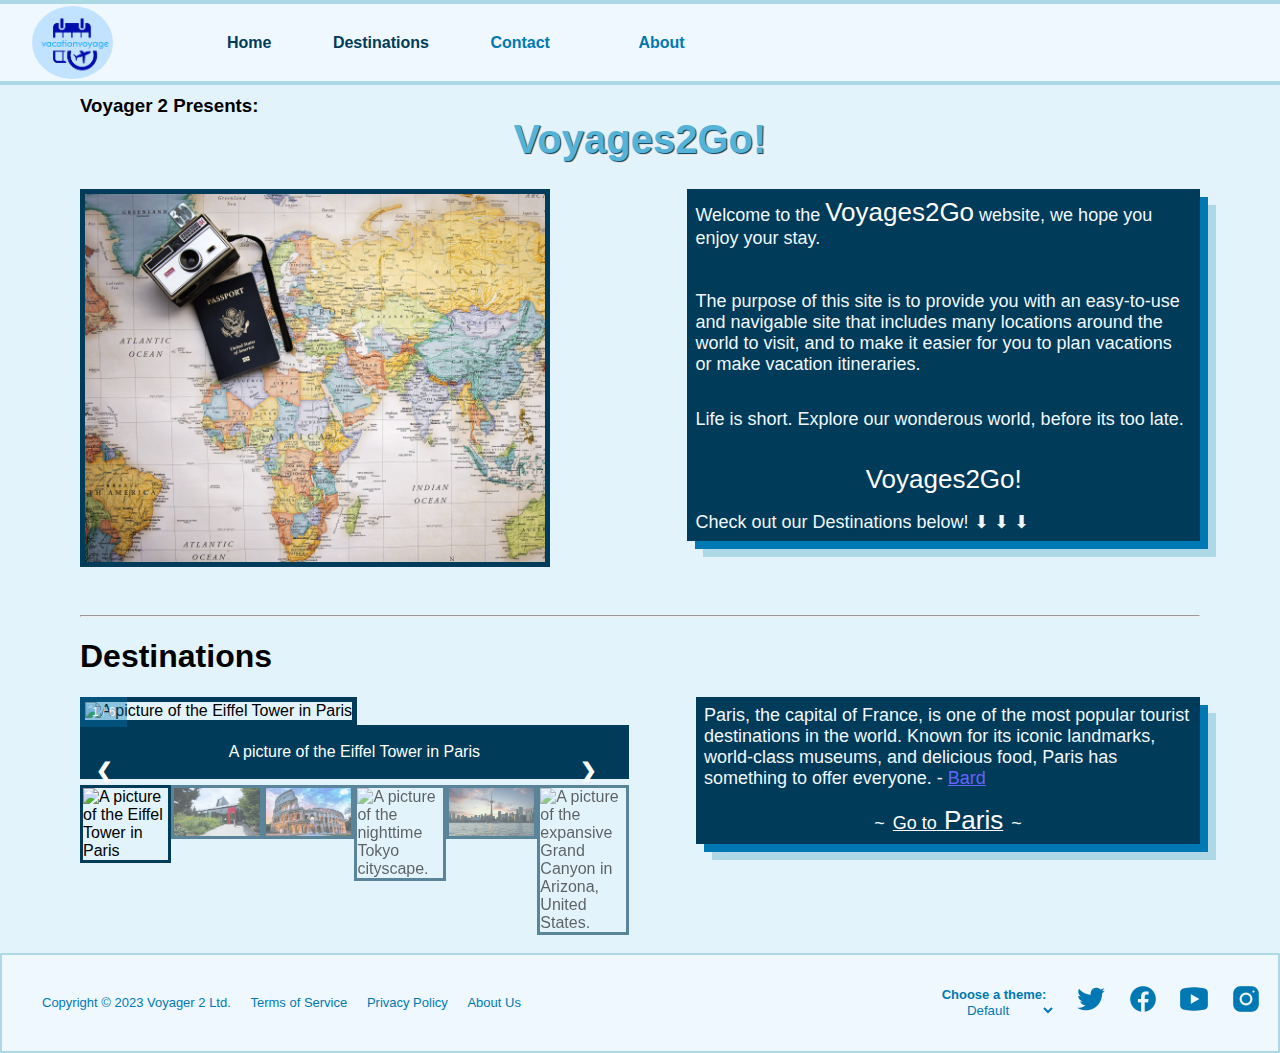
==== index.html @ 3b56e043 "commit April 21th 1:45AM - image cleanup" ====
<!DOCTYPE html> <!-- Declaration that this document is written with html -->
<html lang="en"> <!-- 1st layer -->
<head>
    <meta name="author" content="Beniam"> <!-- additional info -->
    <meta name="description" content="Website Home Page"> <!-- Briefly describe the page -->
    <!-- Meta tags are "empty" tags meaning no closing / -->
    <!-- "meta": tag, "name": attribute, -->
    <meta name="keywords" content="HTML, CSS, Web Design, Project"> <!-- if u want good SEO, use these tags -->
    <!-- <link rel="icon" href="[data-uri]">  -->
    <!-- Temp Icon -->
    <link rel="icon" href="img/logo-color.png" type="image/x-icon">

    <!-- VSCode additions: -->
    <meta charset="UTF-8">  <!-- Specifies the page's character encoding -->
    <meta http-equiv="X-UA-Compatible" content="IE=edge">  <!--  -->
    <meta name="viewport" content="width=device-width, initial-scale=1.0"> 
    <title>Voyages2Go - Home</title> <!-- different on each page (if wanted)-->
    <link rel="stylesheet" href="styles/style.css">
    <link rel="stylesheet" href="styles/home.css">
</head>
    <body> 
        <header>
            <!-- main navigation bar -->
            <nav>
                <a href="index.html"><img src="img/logo-color.png" alt="Vacation Voyage icon" width="85px"></a>
                <ul>
                    <li><a id="home" href="index.html">Home</a></li>
                    <li class="dropdown">
                        <button class="dropbtn">Destinations</button>
                        <div class="dropdown-content">
                            <a href="pages/paris.html">Paris</a>
                            <a href="pages/tokyo.html">Tokyo</a>
                            <a href="pages/toronto.html">Toronto</a>                            
                            <a href="pages/rome.html">Rome</a>  
                            <a href="pages/humber.html">Humber</a>                            
                            <a href="pages/grandcanyon.html">Grand Canyon</a>                            
                        </div>
                    </li>
                    <li><a href="pages/contact.html">Contact</a></li>
                    <li><a href="pages/about.html">About</a></li>
                </ul>
            </nav>
        </header>
        <main>
            <div>
                <h3>Voyager 2 Presents:</h3>
                <h1 class="site-title">Voyages2Go!</h1>
            </div>

            <section class="intro-section">
                <div class="img-div">
                    <img src="img/home/passport-g956a3cfe5_1920.jpg" alt="A photo of a world map with a camera and a passport on top of it." width="80%">
                </div>
                <div class="intro-div">
                    <p>Welcome to the <span class="go-to">Voyages2Go</span> website, we hope you enjoy your stay. <br><br><br>The purpose of this site is to provide you with an easy-to-use and navigable site that includes many locations around the world to visit, and to make it easier for you to plan vacations or make vacation itineraries.
                    </p>
                    <br>
                    <p>Life is short. Explore our wonderous world, before its too late. </p>
                    <br>
                    <p style="text-align: center;"><span class="go-to">Voyages2Go!</span></p>
                    <p>Check out our Destinations below! ⬇ ⬇ ⬇</p>
                </div>
            </section>

            <br>
            <br>
            <hr>
            <h1>Destinations</h1>
            <div>
                <div class="body">
                    <div class="description">
                        <!-- text provided by Google Bard -->
                        <!-- Paris -->
                        <p>Paris, the capital of France, is one of the most popular tourist destinations in the world. Known for its iconic landmarks, world-class museums, and delicious food, Paris has something to offer everyone. - <span><a class="a-link" href="https://bard.google.com">Bard</a></span></p>
                        <p class="go-to-text">~<a class="a-link go-to-text" href="pages/paris.html">Go to<span class="go-to"> Paris</span></a>~</p>
                    </div>
                    <div class="description">
                        <!-- text provided by Google Bard -->
                        <!-- Humber -->
                        <p>Humber College is a public college of applied arts and technology founded in 1967 in Toronto, Ontario, Canada. It is one of the largest colleges in the province, and boasts over 30,000 full-time and 57,000 part-time students spread across 150 programs, including bachelor's degree, diploma, certificate, post-graduate certificate and apprenticeship programs, across 40 fields of study.</p>
                        <p>The home of the Humber Hawks has numerous food options, breathtaking architecture, gorgeous natural scenery especially at the <span><a class="a-link" href="https://humber.ca/arboretum/explore.html">Humber Arboretum</a></span>, and much more to explore.<br>Humber College is a great choice for students who are looking for a practical and hands-on education, and is a great choice for students who are looking to succeed in their chosen field. - <span><a class="a-link" href="https://bard.google.com">Bard</a></span></p>
                        <p class="go-to-text">~<a class="a-link go-to-text" href="pages/humber.html">Go to<span class="go-to"> Humber</span></a>~</p>
                    </div>
                    <div class="description">
                        <!-- text provided by Google Bard -->
                        <!-- Rome -->
                        <p>Rome is the capital of Italy and one of the most popular tourist destinations in the world. It is a city with a rich history and culture, dating back over 2,500 years. Rome is home to some of the most iconic landmarks in the world, including the Colosseum, the Roman Forum, and the Pantheon. The city is also home to many museums, churches, and other historical sites.    - <span><a class="a-link" href="https://bard.google.com">Bard</a></span></p>
                        <p class="go-to-text">~<a class="a-link go-to-text" href="pages/rome.html">Go to<span class="go-to"> Rome</span></a>~</p>
                    </div>
                    <div class="description">
                        <!-- text provided by Google Bard -->
                        <!-- Tokyo -->
                        <p>Tokyo is the capital of Japan and one of the most popular tourist destinations in the world. It is a city with a rich history and culture, as well as a vibrant and modern atmosphere.</p>
                        <p>Tokyo is home to many iconic landmarks, including the Tokyo Tower, the Imperial Palace, and the Sensoji Temple. The city is also home to a wide variety of museums, art galleries, and theaters. Tokyo is a great place to enjoy Japanese food, from sushi and ramen to tempura and yakitori.    - <span><a class="a-link" href="https://bard.google.com">Bard</a></span></p>
                        <p class="go-to-text">~<a class="a-link go-to-text" href="pages/tokyo.html">Go to<span class="go-to"> Tokyo</span></a>~</p>
                    </div>
                    <div class="description">
                        <!-- text provided by Google Bard -->
                        <!-- Toronto -->
                        <p>Toronto is a vibrant and multicultural city with something to offer everyone. Home of the CN Tower one of the most iconic landmarks in Canada, Toronto is a great city to explore. From its world-class museums and art galleries to its professional sports teams and vibrant nightlife, Toronto has something for everyone.    - <span><a class="a-link" href="https://bard.google.com">Bard</a></span></p>
                        <p class="go-to-text">~<a class="a-link go-to-text" href="pages/toronto.html">Go to<span class="go-to"> Toronto</span></a>~</p>
                    </div>
                    <div class="description">
                        <!-- text provided by Google Bard -->
                        <!-- Grand Canyon -->
                        <p>The Grand Canyon is a steep-sided canyon carved by the Colorado River over millions of years. It is 277 miles (446 km) long, up to 18 miles (29 km) wide and attains a depth of over a mile (6,093 feet or 1,857 meters). The canyon and adjacent rim are contained within Grand Canyon National Park, a United States National Park that is managed by the National Park Service.</p>
                        <p>The Grand Canyon is a place of great beauty and wonder. It is a place where people can come to experience the power of nature and the beauty of the American Southwest.    - <span><a class="a-link" href="https://bard.google.com">Bard</a></span></p>
                        <p class="go-to-text">~<a class="a-link go-to-text" href="pages/grandcanyon.html">Go to<span class="go-to"> The Grand Canyon</span></a>~</p>

                    </div>
                </div>
                <div class="container">
                    <div class="slideShow">
                        <div class="slideNumber">1 / 6</div>
                        <img class="slideImg" src="./img/paris/eiffel.png" alt="A picture of the Eiffel Tower in Paris">
                    </div>
                
                    <div class="slideShow">
                        <div class="slideNumber">2 / 6</div>
                        <img class="slideImg" src="./img/humber-arboretum/humber-arboretum1.png" alt="The beautiful Humber Arboretum, in Toronto Canada.">
                    </div>

                    <div class="slideShow">
                        <div class="slideNumber">3 / 6</div>
                        <img class="slideImg" src="./img/rome/colosseum.jpg" alt="A modern picture of the ancient Rome Colosseum.">
                    </div>
                
                    <div class="slideShow">
                        <div class="slideNumber">4 / 6</div>
                        <img class="slideImg" src="./img/Toyko/pexels-nick-kwan-2614818.jpg" alt="A picture of the nighttime Tokyo cityscape.">
                    </div>
                    
                    <div class="slideShow">
                        <div class="slideNumber">5 / 6</div>
                        <img class="slideImg" src="./img/toronto/pexels-andre-furtado-2773226.jpg" alt="A picture of the Toronto skyline overseeing the CN Tower.">
                    </div>

                    <div class="slideShow">
                        <div class="slideNumber">6 / 6</div>
                        <img class="slideImg" src="./img/grandcanyon/northrim.png" alt="A picture of the Colorado River running through the expansive Grand Canyon in Arizona, United States.">
                    </div>
                
                    <!-- Next and previous buttons -->
                    <a class="prev" onclick="moveSlide(-1)">&#10094;</a>
                    <a class="next" onclick="moveSlide(1)">&#10095;</a>
                
                    <!-- Image text -->
                    <div class="caption-container">
                        <p id="caption"></p>
                    </div>
                
                
                    <!-- Thumbnail images -->
                    <div class="row">
                        <div class="column">
                            <img class="gallery cursor" src="./img/paris/eiffel.png" onclick="currentSlide(1)" alt="A picture of the Eiffel Tower in Paris">
                        </div>
                        <div class="column">
                            <img class="gallery cursor" src="./img/humber-arboretum/humber-arboretum1.png" onclick="currentSlide(2)" alt="The beautiful Humber Arboretum, in Toronto Canada.">
                        </div>
                        <div class="column">
                            <img class="gallery cursor" src="./img/rome/colosseum.jpg" onclick="currentSlide(3)" alt="A modern picture of the ancient Rome Colosseum.">
                        </div>
                        <div class="column">
                            <img class="gallery cursor" src="./img/Toyko/pexels-nick-kwan-2614818.jpg" onclick="currentSlide(4)" alt="A picture of the nighttime Tokyo cityscape.">
                        </div>
                        <div class="column">
                            <img class="gallery cursor" src="./img/toronto/pexels-andre-furtado-2773226.jpg" onclick="currentSlide(5)" alt="A picture of the Toronto skyline overseeing the CN Tower.">
                        </div>
                        <div class="column">
                            <img class="gallery cursor" src="./img/grandcanyon/northrim.png" onclick="currentSlide(6)" alt="A picture of the expansive Grand Canyon in Arizona, United States.">
                        </div>

                    </div>
                </div>

            </div>

        </main>
        <br>
        <footer>
            <div id="footer-links">
                <ul>
                    <li>Copyright&nbsp;&copy;&nbsp;2023 Voyager 2 Ltd.</li>
                    <li><a href="#">Terms of Service</a></li>
                    <li><a href="#">Privacy Policy</a></li>
                    <li><a href="pages/about.html">About Us</a></li>
                </ul>
            </div>
            <div id="footer-social">
                <ul>
                    <li>
                        <section class="grid-container">
                            <div class="grid-item">
                                <label for="theme">Choose a theme:</label>
                            </div>
                            <div class="grid-item">
                                <select name="theme" id="mode">
                                    <option value="default">Default</option>
                                    <option value="dark">Dark Mode</option>
                                    <option value="light">Light Mode</option>
                                    <option value="color-blind">Color Blind Mode</option>
                                </select>
                            </div>
                        </section>
                    </li>
                    <li><a href="#"><img src="img/socials/twitter.png" alt="twitter logo" width="32px"></a></li>
                    <li><a href="#"><img src="img/socials/facebook.png" alt="facebook logo" width="32px"></a></li>
                    <li><a href="#"><img src="img/socials/youtube.png" alt="youtube logo" width="32px"></a></li>
                    <li><a href="#"><img src="img/socials/instagram.png" alt="instagram logo" width="32px"></a></li>
                </ul>
            </div>
        </footer>
        <script src="./main.js">
        </script>
    </body>
</html> <!-- closing tag using / forward slash /-->
---- styles/style.css ----
* {
    box-sizing: border-box;
}
/* html styles */
html {
    height: 100%;
}
/* body styles */
body{
    margin: 0;
    font: 1em Arial, sans-serif;
    min-height: 100%;
    display: flex;
    flex-direction: column;
    background-color: #b0ddf35b;
}
/* a link styles */
.a-link{
    color: #6663ff;
    transition: .3s ease;
}
.a-link:hover{
    color: #00ccff;
}
/* nav bar styles */
nav {
    border: 4px solid #add8e6;
    border-left: none;
    border-right: none;
    background-color: #f0f8ff;
    width: 100%;
    height: 85px;
    display: flex;
    align-items: center;
}
nav img{
    display: inline;
    float: left;   
    border: 2px solid aliceblue;
    transition: .3s;
    border-radius: 50%;
    margin: 0 30px;
}
nav img:hover{
    border: 2px solid #e9967a;
    border-radius: 10%;
}
nav ul {
    width: 800px;
}
nav li {
    line-height: 30px;
}
nav li a {
    padding: 15px 40px;
	text-decoration: none;
	font-weight: bold;
	color: #0078b3;
    border: 2px solid aliceblue; /*same colour as background, so link doesn't expand because of hover border colour change.*/
    transition: .3s;
}
nav li a:hover {
	color: darksalmon;
	background-color: white; 
    border: 2px solid lightblue;
    transition: .3s;
}
nav li a:active{
    background-color: #f0ffff;
}
ul li {
    display: inline;
    list-style: none;
}

a#home, a#contact, a#about {
    color: #003c5a;
}

/* dropdown menu styles */
.dropbtn {
    background-color: aliceblue;
    color: #003c5a;
    padding: 15px;
    font-size: 1em;
    font-weight: 600;
    border: none;
}
  .dropdown {
    position: relative;
    display: inline-block;
}
  .dropdown-content {
    display: none;
    position: absolute;
    background-color: #f1f1f1;
    box-shadow: 0px 8px 16px 0px rgba(0,0,0,0.2);
    z-index: 1;
}
  .dropdown-content a {
    color: #003c5a;
    padding: 0px 10px;
    text-decoration: none;
    display: block;
    text-align: center;
    width: auto;
}
  /* dropdown hover styles */
  .dropdown-content a:hover {
    background-color: #ddd;
}
  .dropdown:hover .dropdown-content {
    display: block;
}
  .dropdown:hover .dropbtn {
    color: darksalmon;
	background-color: white; 
    border: 2px solid lightblue;
    transition: .3s;
}


a#home, a#contact, a#about, a#paris {
    color: #003c5a;
}

/* main styles */
main{
    margin: 0 80px;
}


/* style for passport image on homepage */
.img-div img{
    border: 5px solid #003c5a;
}

/* style for footer element */

footer {
    margin-top: auto;
    background-color: aliceblue;
    border: 2px solid lightblue;
    color: #0078b3;
    font-size: small;
    height: 100px;
    width: 100%;
    display: flex;
    justify-content: space-between ;
    align-items: center;
}
footer div.footer-links ul{

}
div.footer-links ul li {

}


/* style for the unordered list in the footer element */

footer ul {

    /* text-align: right; */
}

/* style for the items of the unordered list in the footer element */

footer ul li {
    float: left;
    line-height: 64px;
    padding-right: 16px;
}

/* style for the last 5 items of the unordered list in the footer element */

footer ul li:nth-last-child(5), footer ul li:nth-last-child(4), footer ul li:nth-last-child(3), footer ul li:nth-last-child(2), footer ul li:nth-last-child(1){

    float: none;
    line-height: 48px;
}

/* style for the links in the footer element */

footer a {
    text-decoration: none;
    color: #0078b3;
}

/* style for hovering on links in the footer element */

footer a:hover {

    color: darksalmon;
}

footer label {

    font-weight: bold;
}

/* style for the select in the footer */

footer select {
    background-color: aliceblue;
    border: none;
    color: #0078b3;
    text-align: center;
    outline: none;
}

/* style for the formating the select in the footer */

footer ul li section {

    display: inline-block;
}

footer ul li div {
    text-align: center;
    height: 16px;
}

@media (max-width:900px){
    nav{
        display: block;

    }
}

@media (orientation: landscape){

}
---- styles/home.css ----
/* style for intro-section (map image and corresponding text) */
.intro-section{
    display: flex;
    justify-content: center;
}
/* img-div styles (child 1 of intro-section) */
.img-div{
    
}
/* intro-div styles (child 2 of intro-section) */
.intro-div{
    margin-left: 20px;
    background-color: #003c5a;
    box-shadow: 8px 8px #0078b3, 16px 16px lightblue;
    height: fit-content;
}
/* styles for Voyages2Go site title on homepage */
.site-title{
    text-align: center;
    margin-top: 0;
    color: #0078b3;
    text-shadow: 1px 1px 1px #003c5a, 
    3px 3px 1px #f2f2f2; 
    box-shadow: inset 0 1 0 0 aliceblue;
    font-size: 40px;
    color: #54b3d6;
    transition: color .3s ease-in-out, box-shadow .3s ease-in-out;
}
.site-title:hover{
    box-shadow: inset 1412px 0 0 0 aliceblue;
    color: #003c5a;
}

div h3 {
    margin: 0;
    padding-top: 10px;
}

/* style for the description container */
.body {
    margin-left: 16px;
    float: right;
    width: 45%;
    background-color: #003c5a;
    box-shadow: 8px 8px #0078b3, 16px 16px lightblue;
}

/* style for p in the description container */
.body p, .intro-div p {
    padding: 8px;
    margin-top: 0px;
    margin-bottom: 0px;
    font-size: large;
    color: aliceblue;
    text-shadow: 2px 2px 4px #003c5a;
}

/* style to hide the descriptions for javascript purposes */
.description {
    display: none;
}

/* Position the image container (needed to position the left and right arrows) */
.container {
    position: relative;
    width: 70%;
}

/* Hide the images by default */
.slideShow {
    display: none;
}

/* slideshow imagestyles */
.slideImg{
    /* width: 70%;
    width: 692px;
    aspect-ratio: auto 692 / 389;
    height: 389px; */
    border: 5px solid #003c5a;
    /* width: 756px;
    aspect-ratio: auto 756 / 453;
    height: 453px; */
    width: 70%;
}

/* Add a pointer when hovering over the thumbnail images */
.cursor {
    cursor: pointer;
}

/* Next & previous buttons */
.prev, .next {
    cursor: pointer;
    position: absolute;
    top: 40%;
    width: auto;
    padding: 16px;
    margin-top: -50px;
    color: white;
    font-weight: bold;
    font-size: 20px;
    border-radius: 0 3px 3px 0;
    user-select: none;
    -webkit-user-select: none;
}

/* go-to text styles */
.go-to{
    box-shadow: inset 0 1 0 0 aliceblue;
    color: white;
    transition: .3s ease;
    font-size: 26px;
}
.go-to:hover{
    color: #54b3d6;
}
.go-to-text{
    color: white;
    padding: 8px;
    text-align: center;
}   

/* Position the "next button" to the right */
.next {
    right: 32%;
    border-radius: 3px 0 0 3px;
}

/* On hover, add a black background color with a little bit see-through */
.prev:hover, .next:hover {
  background-color: rgba(0, 60, 90, 0.8);
}

/* Number text (1/3 etc) */
.slideNumber {
    color: #f2f2f2;
    font-size: 12px;
    padding: 8px 12px;
    position: absolute;
    top: 0;
    background-color: #0077b363;
}

/* Container for image text */
.caption-container {
    margin-right: 50%;
    text-align: center;
    background-color: #003c5a;
    padding: 2px 16px;
    color: white;
    width: 756px;
    width: 70%;
}

.row {
    padding-top: 6px;
    width: 764px;
    width: 70%;
    display: flex;
    justify-content: space-evenly;
}

.row:after {
    content: "";
    display: table;
    clear: both;
}

/* Six columns side by side */
.column {
    float: left;
    width: 20%;
    /* width: 16.667%; */
}

.column img{
    border: 3px solid #003c5a;

}

/* Add a transparency effect for thumnbail images */
.gallery {
    opacity: 0.6;
    width: 100%;
}

.active, .gallery:hover {
    opacity: 1;
}
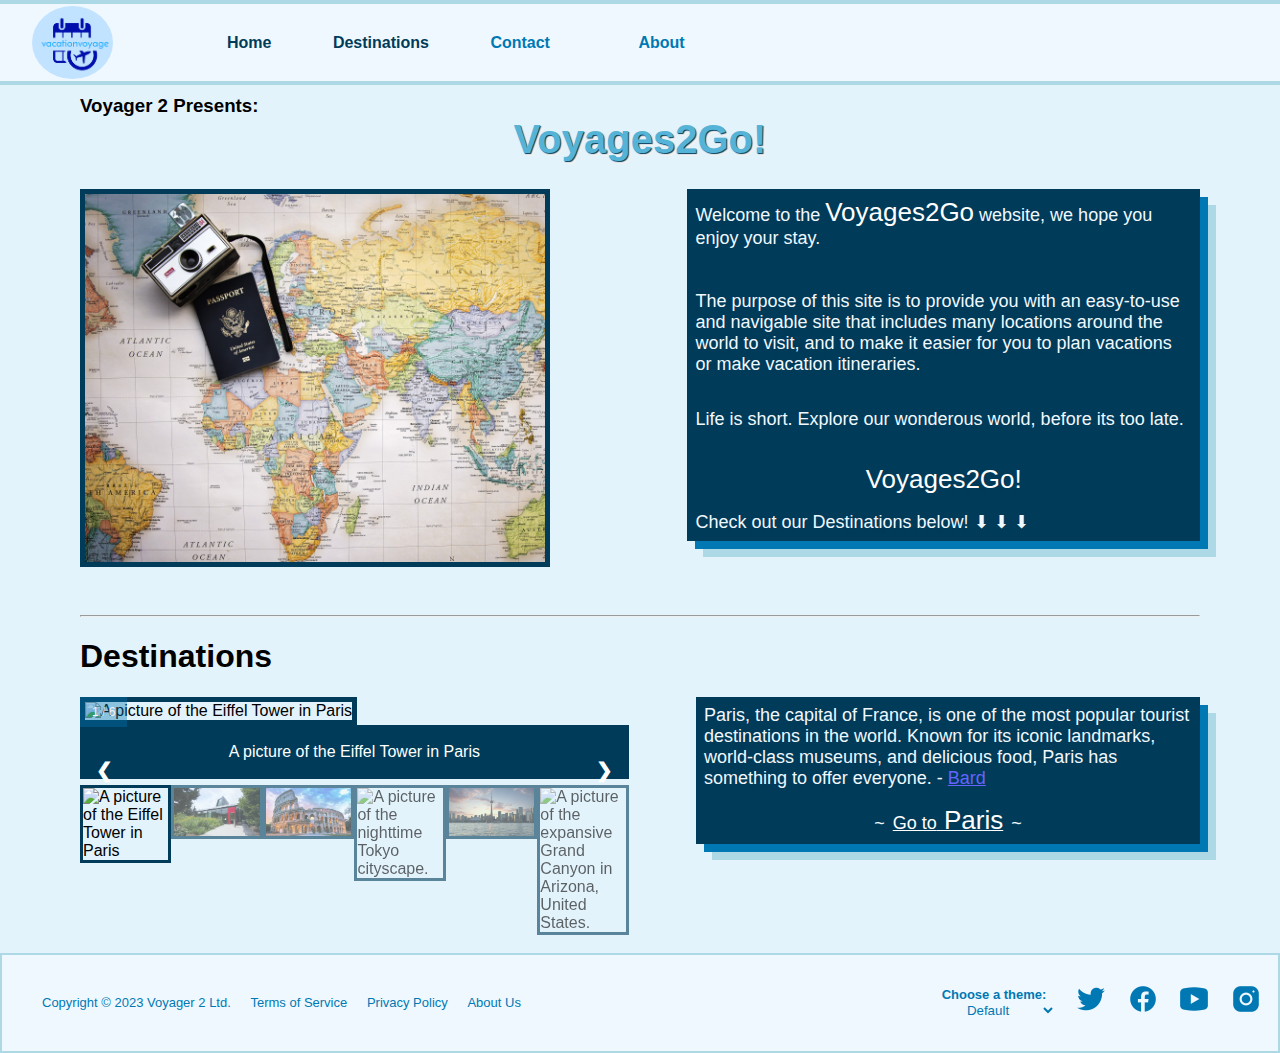
==== commit 39fe3f98: "commit April 21th 9:04AM - theme JS" ====
--- a/index.html
+++ b/index.html
@@ -21,7 +21,7 @@
     <body> 
         <header>
             <!-- main navigation bar -->
-            <nav>
+            <nav class="box">
                 <a href="index.html"><img src="img/logo-color.png" alt="Vacation Voyage icon" width="85px"></a>
                 <ul>
                     <li><a id="home" href="index.html">Home</a></li>
@@ -175,10 +175,9 @@
                 </div>
 
             </div>
-
         </main>
         <br>
-        <footer>
+        <footer class="box">
             <div id="footer-links">
                 <ul>
                     <li>Copyright&nbsp;&copy;&nbsp;2023 Voyager 2 Ltd.</li>
@@ -195,7 +194,7 @@
                                 <label for="theme">Choose a theme:</label>
                             </div>
                             <div class="grid-item">
-                                <select name="theme" id="mode">
+                                <select name="theme" id="mode" onchange="themeSelector()">
                                     <option value="default">Default</option>
                                     <option value="dark">Dark Mode</option>
                                     <option value="light">Light Mode</option>
--- a/styles/style.css
+++ b/styles/style.css
@@ -221,6 +221,11 @@
     height: 16px;
 }
 
+.dark-mode {
+    background-color: rgba(28,31,32,1);
+    border-color: rgb(31,85,103);
+}
+
 @media (max-width:900px){
     nav{
         display: block;
--- a/styles/home.css
+++ b/styles/home.css
@@ -14,6 +14,7 @@
     box-shadow: 8px 8px #0078b3, 16px 16px lightblue;
     height: fit-content;
 }
+
 /* styles for Voyages2Go site title on homepage */
 .site-title{
     text-align: center;
@@ -123,7 +124,7 @@
 
 /* Position the "next button" to the right */
 .next {
-    right: 32%;
+    right: 30%;
     border-radius: 3px 0 0 3px;
 }
 
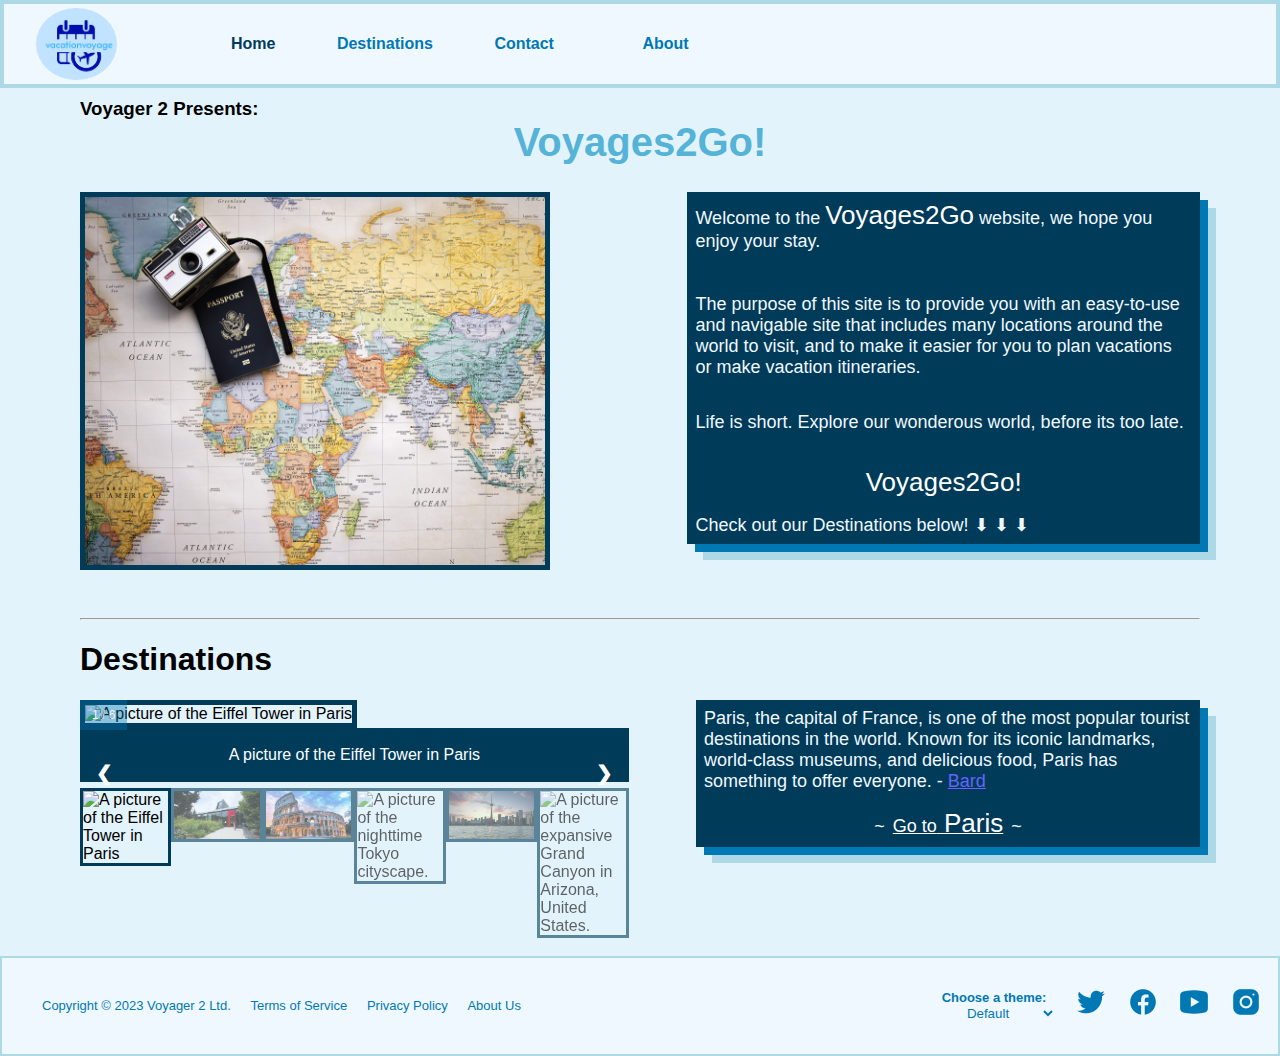
==== commit 2ac689b6: "add social media links" ====
--- a/index.html
+++ b/index.html
@@ -18,7 +18,7 @@
     <link rel="stylesheet" href="styles/style.css">
     <link rel="stylesheet" href="styles/home.css">
 </head>
-    <body> 
+    <body id="body"> 
         <header>
             <!-- main navigation bar -->
             <nav class="box">
@@ -51,7 +51,7 @@
                 <div class="img-div">
                     <img src="img/home/passport-g956a3cfe5_1920.jpg" alt="A photo of a world map with a camera and a passport on top of it." width="80%">
                 </div>
-                <div class="intro-div">
+                <div class="intro-div shadow">
                     <p>Welcome to the <span class="go-to">Voyages2Go</span> website, we hope you enjoy your stay. <br><br><br>The purpose of this site is to provide you with an easy-to-use and navigable site that includes many locations around the world to visit, and to make it easier for you to plan vacations or make vacation itineraries.
                     </p>
                     <br>
@@ -68,39 +68,39 @@
             <h1>Destinations</h1>
             <div>
                 <div class="body">
-                    <div class="description">
+                    <div class="description shadow">
                         <!-- text provided by Google Bard -->
                         <!-- Paris -->
                         <p>Paris, the capital of France, is one of the most popular tourist destinations in the world. Known for its iconic landmarks, world-class museums, and delicious food, Paris has something to offer everyone. - <span><a class="a-link" href="https://bard.google.com">Bard</a></span></p>
                         <p class="go-to-text">~<a class="a-link go-to-text" href="pages/paris.html">Go to<span class="go-to"> Paris</span></a>~</p>
                     </div>
-                    <div class="description">
+                    <div class="description shadow">
                         <!-- text provided by Google Bard -->
                         <!-- Humber -->
                         <p>Humber College is a public college of applied arts and technology founded in 1967 in Toronto, Ontario, Canada. It is one of the largest colleges in the province, and boasts over 30,000 full-time and 57,000 part-time students spread across 150 programs, including bachelor's degree, diploma, certificate, post-graduate certificate and apprenticeship programs, across 40 fields of study.</p>
                         <p>The home of the Humber Hawks has numerous food options, breathtaking architecture, gorgeous natural scenery especially at the <span><a class="a-link" href="https://humber.ca/arboretum/explore.html">Humber Arboretum</a></span>, and much more to explore.<br>Humber College is a great choice for students who are looking for a practical and hands-on education, and is a great choice for students who are looking to succeed in their chosen field. - <span><a class="a-link" href="https://bard.google.com">Bard</a></span></p>
                         <p class="go-to-text">~<a class="a-link go-to-text" href="pages/humber.html">Go to<span class="go-to"> Humber</span></a>~</p>
                     </div>
-                    <div class="description">
+                    <div class="description shadow">
                         <!-- text provided by Google Bard -->
                         <!-- Rome -->
                         <p>Rome is the capital of Italy and one of the most popular tourist destinations in the world. It is a city with a rich history and culture, dating back over 2,500 years. Rome is home to some of the most iconic landmarks in the world, including the Colosseum, the Roman Forum, and the Pantheon. The city is also home to many museums, churches, and other historical sites.    - <span><a class="a-link" href="https://bard.google.com">Bard</a></span></p>
                         <p class="go-to-text">~<a class="a-link go-to-text" href="pages/rome.html">Go to<span class="go-to"> Rome</span></a>~</p>
                     </div>
-                    <div class="description">
+                    <div class="description shadow">
                         <!-- text provided by Google Bard -->
                         <!-- Tokyo -->
                         <p>Tokyo is the capital of Japan and one of the most popular tourist destinations in the world. It is a city with a rich history and culture, as well as a vibrant and modern atmosphere.</p>
                         <p>Tokyo is home to many iconic landmarks, including the Tokyo Tower, the Imperial Palace, and the Sensoji Temple. The city is also home to a wide variety of museums, art galleries, and theaters. Tokyo is a great place to enjoy Japanese food, from sushi and ramen to tempura and yakitori.    - <span><a class="a-link" href="https://bard.google.com">Bard</a></span></p>
                         <p class="go-to-text">~<a class="a-link go-to-text" href="pages/tokyo.html">Go to<span class="go-to"> Tokyo</span></a>~</p>
                     </div>
-                    <div class="description">
+                    <div class="description shadow">
                         <!-- text provided by Google Bard -->
                         <!-- Toronto -->
                         <p>Toronto is a vibrant and multicultural city with something to offer everyone. Home of the CN Tower one of the most iconic landmarks in Canada, Toronto is a great city to explore. From its world-class museums and art galleries to its professional sports teams and vibrant nightlife, Toronto has something for everyone.    - <span><a class="a-link" href="https://bard.google.com">Bard</a></span></p>
                         <p class="go-to-text">~<a class="a-link go-to-text" href="pages/toronto.html">Go to<span class="go-to"> Toronto</span></a>~</p>
                     </div>
-                    <div class="description">
+                    <div class="description shadow">
                         <!-- text provided by Google Bard -->
                         <!-- Grand Canyon -->
                         <p>The Grand Canyon is a steep-sided canyon carved by the Colorado River over millions of years. It is 277 miles (446 km) long, up to 18 miles (29 km) wide and attains a depth of over a mile (6,093 feet or 1,857 meters). The canyon and adjacent rim are contained within Grand Canyon National Park, a United States National Park that is managed by the National Park Service.</p>
@@ -203,10 +203,10 @@
                             </div>
                         </section>
                     </li>
-                    <li><a href="#"><img src="img/socials/twitter.png" alt="twitter logo" width="32px"></a></li>
-                    <li><a href="#"><img src="img/socials/facebook.png" alt="facebook logo" width="32px"></a></li>
-                    <li><a href="#"><img src="img/socials/youtube.png" alt="youtube logo" width="32px"></a></li>
-                    <li><a href="#"><img src="img/socials/instagram.png" alt="instagram logo" width="32px"></a></li>
+                    <li><a href="https://twitter.com/"><img src="../img/socials/twitter.png" alt="twitter logo" width="32px"></a></li>
+                    <li><a href="https://www.facebook.com/"><img src="../img/socials/facebook.png" alt="facebook logo" width="32px"></a></li>
+                    <li><a href="https://www.youtube.com/"><img src="../img/socials/youtube.png" alt="youtube logo" width="32px"></a></li>
+                    <li><a href="https://www.instagram.com/"><img src="../img/socials/instagram.png" alt="instagram logo" width="32px"></a></li>
                 </ul>
             </div>
         </footer>
--- a/styles/style.css
+++ b/styles/style.css
@@ -25,11 +25,9 @@
 /* nav bar styles */
 nav {
     border: 4px solid #add8e6;
-    border-left: none;
-    border-right: none;
     background-color: #f0f8ff;
     width: 100%;
-    height: 85px;
+    /* height: 85px; */
     display: flex;
     align-items: center;
 }
@@ -46,10 +44,11 @@
     border-radius: 10%;
 }
 nav ul {
-    width: 800px;
+    /* width: 800px; */
+    width: auto;
 }
 nav li {
-    line-height: 30px;
+    line-height: 2rem;
 }
 nav li a {
     padding: 15px 40px;
@@ -73,14 +72,14 @@
     list-style: none;
 }
 
-a#home, a#contact, a#about {
+a#home, a#contact, a#about, a#paris, a#grandcanyon, a#rome, a#toronto, a#tokyo, a#humber {
     color: #003c5a;
 }
 
 /* dropdown menu styles */
 .dropbtn {
     background-color: aliceblue;
-    color: #003c5a;
+    color: #0078b3;
     padding: 15px;
     font-size: 1em;
     font-weight: 600;
@@ -98,7 +97,7 @@
     z-index: 1;
 }
   .dropdown-content a {
-    color: #003c5a;
+    color: #0078b3;
     padding: 0px 10px;
     text-decoration: none;
     display: block;
@@ -115,13 +114,8 @@
   .dropdown:hover .dropbtn {
     color: darksalmon;
 	background-color: white; 
-    border: 2px solid lightblue;
+    /* border: 2px solid #add8e6; */
     transition: .3s;
-}
-
-
-a#home, a#contact, a#about, a#paris {
-    color: #003c5a;
 }
 
 /* main styles */
@@ -129,10 +123,82 @@
     margin: 0 80px;
 }
 
+/* about section, children styles */
+.about{
+    display: flex;
+    justify-content: center;
+    flex-wrap: wrap;
+    width: 100%;
+    padding: 2%;
+    background-color: #0078b3;
+    background: rgb(0,120,179);
+    background: linear-gradient(90deg, rgba(0,120,179,1) 0%, rgba(173,216,230,1) 100%);
+}
+.about img, .contact img{
+    border: 5px solid #003c5a;
+}
+.about div{
+    text-align: center;
+    width: 50%;
+}
+.about img{
+    margin: 1%;
+}
+.about div p{
+    color: white;
+    font-size: 20px;
+}
+
+/* contact section, children styles */
+.contact{
+    display: flex;
+    justify-content: center;
+    flex-wrap: wrap;
+    padding: 2%;
+    width: 100%;
+    background-color: #0078b3;
+    background: rgb(0,120,179);
+    background: linear-gradient(90deg, rgba(0,120,179,1) 0%, rgba(173,216,230,1) 100%);
+    color: white;
+}
+.contact div{
+    margin-right: 5%;
+}
+.contact div:nth-child(1){
+    padding-right: 7%;
+    border-right: 5px solid aliceblue;
+}
+.contact div form input,.contact div form label,.contact div form button {
+    font-size: 16px;
+}
+.contact div form button{
+    background-color: aliceblue;
+    transition: .2s;
+}
+.contact div form button:hover{
+    background-color: #add8e6;
+}
+.contact div form button:active{
+    background-color: #80a2ad;
+}
+
 
 /* style for passport image on homepage */
 .img-div img{
     border: 5px solid #003c5a;
+}
+
+.video-section{
+    display: grid;
+    justify-content: center;
+    align-content: center;
+}
+
+.video-section div{
+    background-color: lightblue;
+    box-shadow: 8px 8px #0078b3, 16px 16px #003c5a;
+    padding:20px;
+    padding-top: 10px;
 }
 
 /* style for footer element */
@@ -156,7 +222,6 @@
 
 }
 
-
 /* style for the unordered list in the footer element */
 
 footer ul {
@@ -202,7 +267,7 @@
 /* style for the select in the footer */
 
 footer select {
-    background-color: aliceblue;
+    background-color: rgba(255, 255, 255, 0);
     border: none;
     color: #0078b3;
     text-align: center;
@@ -221,16 +286,58 @@
     height: 16px;
 }
 
-.dark-mode {
-    background-color: rgba(28,31,32,1);
+.dark-box {
+    background-color: rgb(28,31,32);
     border-color: rgb(31,85,103);
 }
 
-@media (max-width:900px){
+.dark-body {
+    background-color: rgb(20,40,50);
+    color: white;
+}
+
+.dark-shadow {
+    background-color: rgb(0, 48, 72);
+    box-shadow: 8px 8px rgb(0, 96, 143), 16px 16px rgb(27, 73, 88);
+}
+
+.light-box {
+    background-color: rgb(243,234,195);
+    border-color: rgb(145,218,242);
+}
+
+.light-body {
+    background-color: rgb(210,228,218);
+    color: dark;
+}
+
+.light-shadow {
+    background-color: rgb(39, 94, 176);
+    box-shadow: 8px 8px rgb(89, 147, 175), 16px 16px rgb(145, 218, 242);
+}
+
+@media (max-width:800px){
+    *{
+        margin: 0;
+        padding: 0;
+    }
+    header{
+        display: block;
+        width: 100%;
+        height: 100%;
+    }
     nav{
-        display: block;
-
+        width: 100%;
+        height: 100%;
     }
+    ul{
+        width: 100%;
+        height: 100%;
+        display: flex;
+        
+    }
+
+
 }
 
 @media (orientation: landscape){
--- a/styles/home.css
+++ b/styles/home.css
@@ -20,15 +20,14 @@
     text-align: center;
     margin-top: 0;
     color: #0078b3;
-    text-shadow: 1px 1px 1px #003c5a, 
-    3px 3px 1px #f2f2f2; 
-    box-shadow: inset 0 1 0 0 aliceblue;
+    /* text-shadow: 1px 1px 1px #003c5a, 3px 3px 1px #f2f2f2;  */
+    /* box-shadow: inset 0 1 0 0 aliceblue; */
     font-size: 40px;
     color: #54b3d6;
     transition: color .3s ease-in-out, box-shadow .3s ease-in-out;
 }
 .site-title:hover{
-    box-shadow: inset 1412px 0 0 0 aliceblue;
+    /* box-shadow: inset 2000px 0 0 0 aliceblue; */
     color: #003c5a;
 }
 
@@ -188,4 +187,14 @@
 
 .active, .gallery:hover {
     opacity: 1;
+}
+
+.dark-shadow {
+    background-color: rgb(0, 48, 72);
+    box-shadow: 8px 8px rgb(0, 96, 143), 16px 16px rgb(27, 73, 88);
+}
+
+.light-shadow {
+    background-color: rgb(39, 94, 176);
+    box-shadow: 8px 8px rgb(89, 147, 175), 16px 16px rgb(145, 218, 242);
 }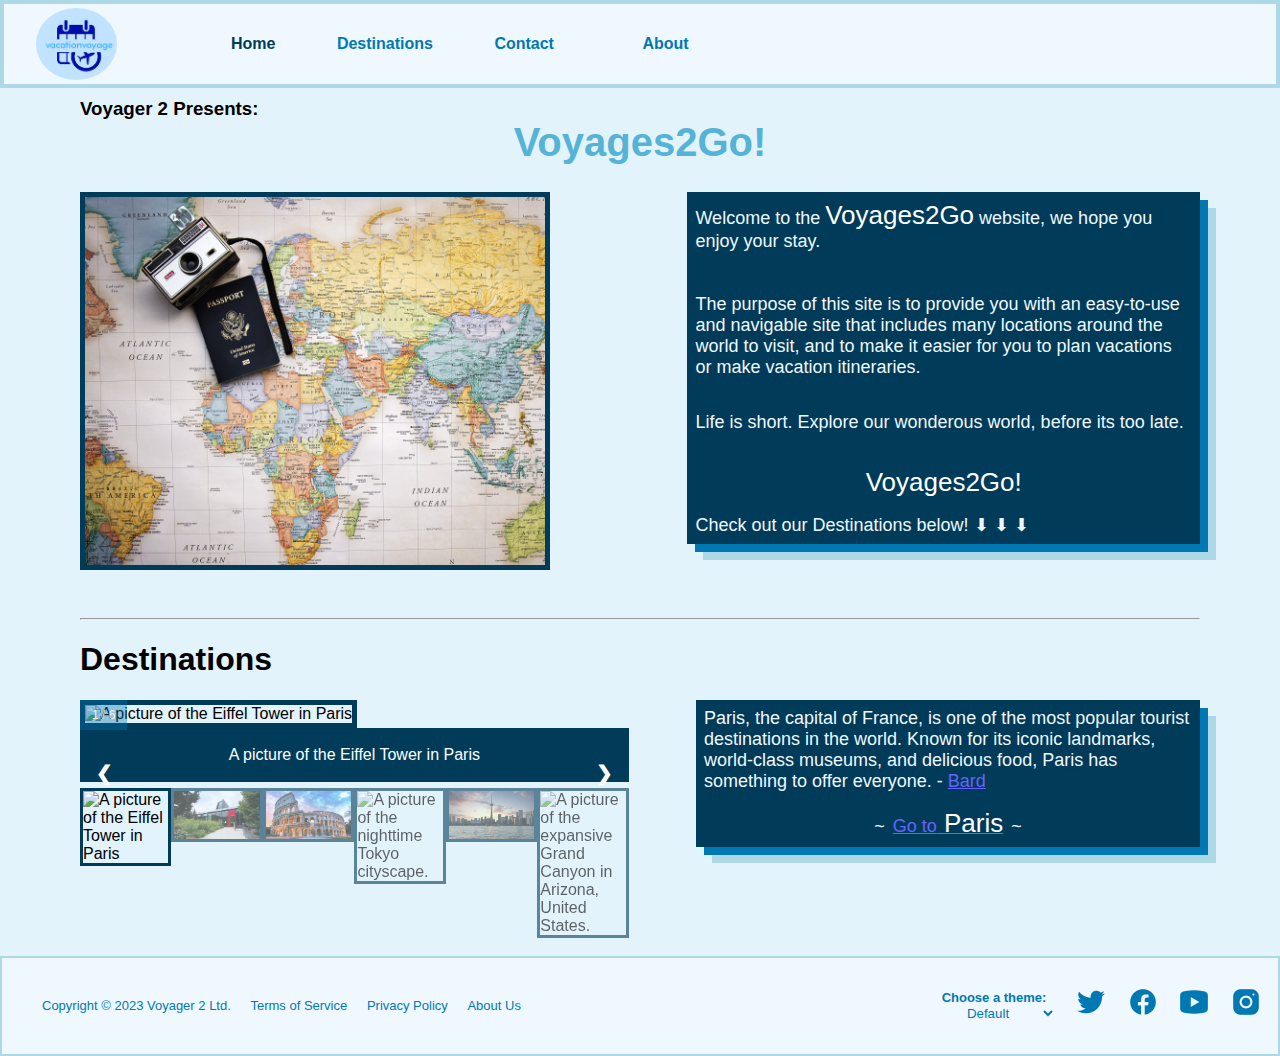
==== commit 2572e790: "commit April 23rd 4:47PM - color blind support" ====
--- a/index.html
+++ b/index.html
@@ -15,8 +15,8 @@
     <meta http-equiv="X-UA-Compatible" content="IE=edge">  <!--  -->
     <meta name="viewport" content="width=device-width, initial-scale=1.0"> 
     <title>Voyages2Go - Home</title> <!-- different on each page (if wanted)-->
+    <link rel="stylesheet" href="styles/home.css">
     <link rel="stylesheet" href="styles/style.css">
-    <link rel="stylesheet" href="styles/home.css">
 </head>
     <body id="body"> 
         <header>
@@ -203,14 +203,16 @@
                             </div>
                         </section>
                     </li>
-                    <li><a href="https://twitter.com/"><img src="../img/socials/twitter.png" alt="twitter logo" width="32px"></a></li>
-                    <li><a href="https://www.facebook.com/"><img src="../img/socials/facebook.png" alt="facebook logo" width="32px"></a></li>
-                    <li><a href="https://www.youtube.com/"><img src="../img/socials/youtube.png" alt="youtube logo" width="32px"></a></li>
-                    <li><a href="https://www.instagram.com/"><img src="../img/socials/instagram.png" alt="instagram logo" width="32px"></a></li>
+                    <li><a href="https://twitter.com/"><img src="img/socials/twitter.png" alt="twitter logo" width="32px"></a></li>
+                    <li><a href="https://www.facebook.com/"><img src="img/socials/facebook.png" alt="facebook logo" width="32px"></a></li>
+                    <li><a href="https://www.youtube.com/"><img src="img/socials/youtube.png" alt="youtube logo" width="32px"></a></li>
+                    <li><a href="https://www.instagram.com/"><img src="img/socials/instagram.png" alt="instagram logo" width="32px"></a></li>
                 </ul>
             </div>
         </footer>
-        <script src="./main.js">
+        <script src="../theme.js">
+        </script>
+        <script src="../slideshow.js">
         </script>
     </body>
 </html> <!-- closing tag using / forward slash /-->
--- a/styles/style.css
+++ b/styles/style.css
@@ -194,7 +194,7 @@
     align-content: center;
 }
 
-.video-section div{
+.video{
     background-color: lightblue;
     box-shadow: 8px 8px #0078b3, 16px 16px #003c5a;
     padding:20px;
@@ -301,6 +301,11 @@
     box-shadow: 8px 8px rgb(0, 96, 143), 16px 16px rgb(27, 73, 88);
 }
 
+.dark-video {
+    background-color: rgb(27, 73, 88);
+    box-shadow: 8px 8px rgb(0, 96, 143), 16px 16px rgb(0, 48, 72);
+}
+
 .light-box {
     background-color: rgb(243,234,195);
     border-color: rgb(145,218,242);
@@ -315,6 +320,32 @@
     background-color: rgb(39, 94, 176);
     box-shadow: 8px 8px rgb(89, 147, 175), 16px 16px rgb(145, 218, 242);
 }
+
+.light-video {
+    background-color: rgb(145, 218, 242);
+    box-shadow: 8px 8px rgb(89, 147, 175), 16px 16px rgb(39, 94, 176);
+}
+
+.colorless-box {
+    background-color: rgb(223,223,223);
+    border-color: rgb(204,204,204);
+}
+
+.colorless-body {
+    background-color: rgb(224,224,224);
+    color: dark;
+}
+
+.colorless-shadow {
+    background-color: rgb(88, 88, 88);
+    box-shadow: 8px 8px rgb(137, 137, 137), 16px 16px rgb(204, 204, 204);
+}
+
+.colorless-video {
+    background-color: rgb(204, 204, 204);
+    box-shadow: 8px 8px rgb(137, 137, 137), 16px 16px rgb(88, 88, 88);
+}
+
 
 @media (max-width:800px){
     *{
